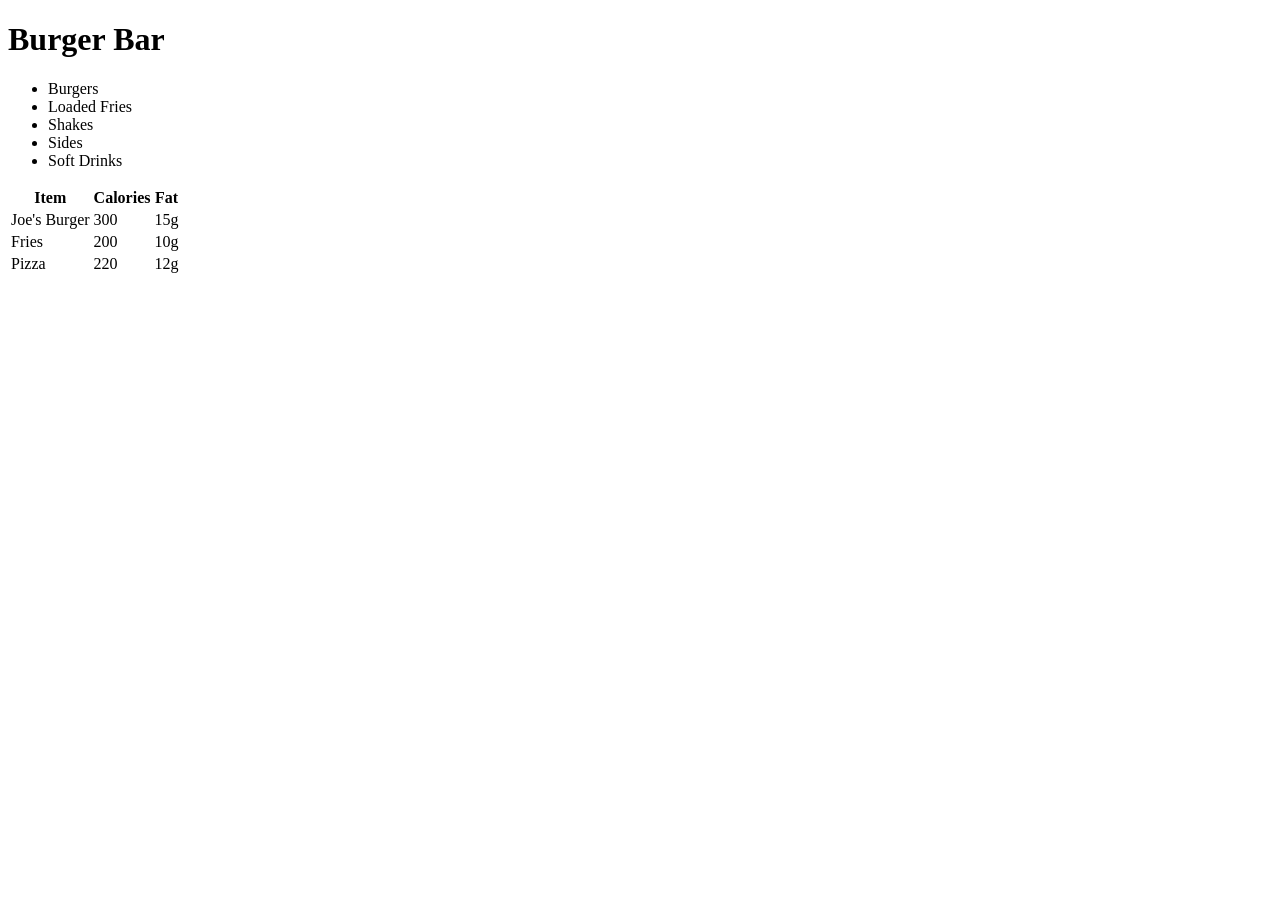
==== index.html @ 71805d34 "Rename style.css.html to index.html" ====
<!DOCTYPE html>
<html>
<head>
	<meta charset="UTF-8">
	<title>Burger Bar</title>
	<link rel="stylesheet" href="BurgerBar.css">

</head>
<body>

 <h1>Burger Bar</h1>

    <ul>
        <li>Burgers</li>
        <li>Loaded Fries</li>
        <li>Shakes</li>
        <li>Sides</li>
        <li>Soft Drinks</li>
    </ul>

    <table>
        <tr>
            <th>Item</th>
            <th>Calories</th>
            <th>Fat</th>
        </tr>
        <tr>
            <td>Joe's Burger</td>
            <td>300</td>
            <td>15g</td>
        </tr>
        <tr>
            <td>Fries</td>
            <td>200</td>
            <td>10g</td>
        </tr>
        <tr>
            <td>Pizza</td>
            <td>220</td>
            <td>12g</td>
        </tr>
    </table>

</body>
</html>
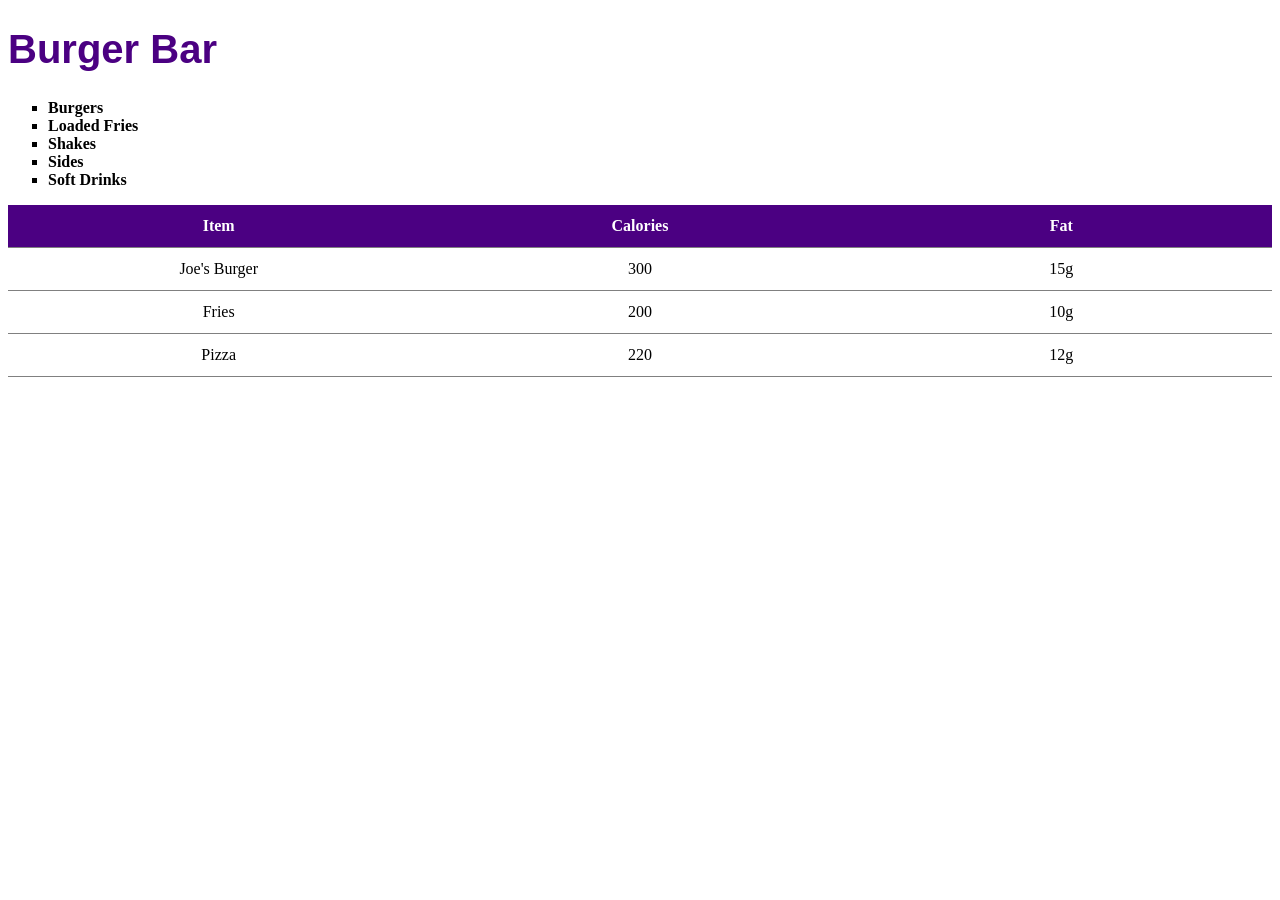
==== commit 70724e02: "Update index.html" ====
--- a/index.html
+++ b/index.html
@@ -3,7 +3,7 @@
 <head>
 	<meta charset="UTF-8">
 	<title>Burger Bar</title>
-	<link rel="stylesheet" href="BurgerBar.css">
+	<link rel="stylesheet" href="style.css">
 
 </head>
 <body>
--- a/style.css
+++ b/style.css
@@ -0,0 +1,40 @@
+h1 {
+    font-family: Arial;
+    font-size: 40px;
+    color: Indigo;
+    font-weight: bold;
+}
+
+ul {
+    list-style-type: square;
+}
+
+li {
+    font-weight: bold;
+}
+
+table {
+    width: 100%;
+    border-collapse: collapse;
+    font-family: Calibri;
+    font-size: 12pt;
+    line-height: 1.125em;
+    table-layout: fixed;
+}
+
+th, td {
+    padding: 12px;
+    border-bottom: 1px solid grey;
+    text-align: center;
+}
+
+th {
+    background-color:indigo;
+    color: white;
+}
+tr:hover {
+    background-color: lightgrey;
+}
+
+
+   
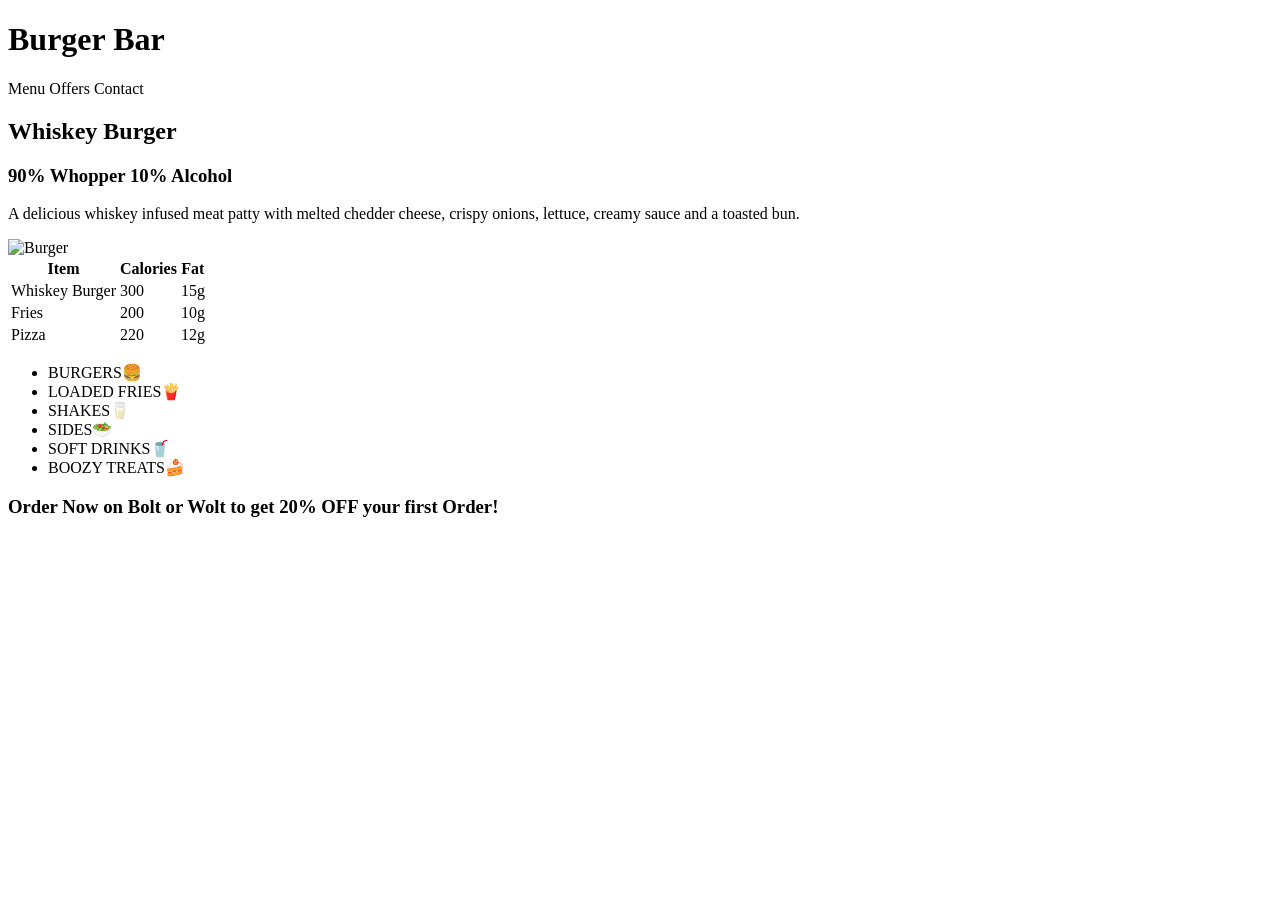
==== commit 1e467b21: "Update index.html" ====
--- a/index.html
+++ b/index.html
@@ -3,20 +3,35 @@
 <head>
 	<meta charset="UTF-8">
 	<title>Burger Bar</title>
-	<link rel="stylesheet" href="style.css">
+	<link rel="stylesheet" href="BurgerBar.css">
 
 </head>
 <body>
 
- <h1>Burger Bar</h1>
 
-    <ul>
-        <li>Burgers</li>
-        <li>Loaded Fries</li>
-        <li>Shakes</li>
-        <li>Sides</li>
-        <li>Soft Drinks</li>
-    </ul>
+<div class="header">
+    <h1>Burger Bar</h1>
+    <div class="nav">
+        <span>Menu</span>
+        <span>Offers</span>
+        <span>Contact</span>
+    </div>
+</div>
+
+
+<div class="hero">
+    <div class="hero-text">
+        <h2>Whiskey Burger</h2>
+        <h3>90% Whopper 10% Alcohol</h3>
+        <p> A delicious whiskey infused meat patty with melted chedder cheese, crispy onions, lettuce, creamy sauce and a toasted bun.
+        </p>
+    </div>
+
+    <div class="hero-image">
+        <img src="burger.png" alt="Burger">
+    </div>
+</div>
+
 
     <table>
         <tr>
@@ -25,7 +40,7 @@
             <th>Fat</th>
         </tr>
         <tr>
-            <td>Joe's Burger</td>
+            <td>Whiskey Burger</td>
             <td>300</td>
             <td>15g</td>
         </tr>
@@ -41,5 +56,32 @@
         </tr>
     </table>
 
+<ul class="menu">
+    <li>
+        BURGERS🍔
+    </li>
+    <li>
+        LOADED FRIES🍟
+    </li>
+    <li>      
+        SHAKES🥛
+    </li>
+    <li>        
+        SIDES🥗
+    </li>
+    <li>
+        SOFT DRINKS🥤
+    </li>
+ <li>
+        BOOZY TREATS🍰
+    </li>
+</ul>
+
+
+<div class="bottombar">
+    <h3>Order Now on Bolt or Wolt to get 20% OFF your first Order!</h3>
+</div>
+
+
 </body>
 </html>
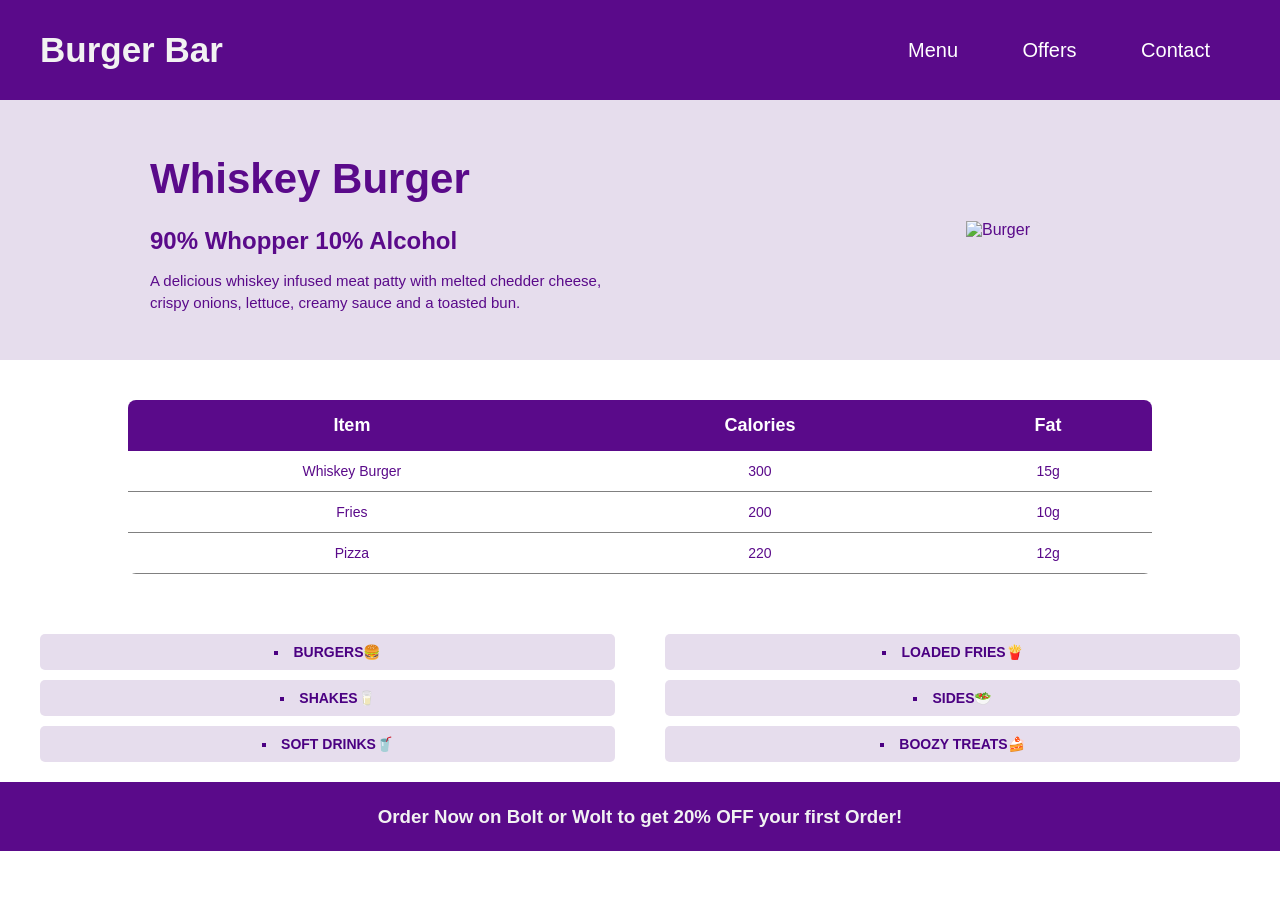
==== commit b068f5c1: "Update index.html" ====
--- a/index.html
+++ b/index.html
@@ -3,7 +3,7 @@
 <head>
 	<meta charset="UTF-8">
 	<title>Burger Bar</title>
-	<link rel="stylesheet" href="BurgerBar.css">
+	<link rel="stylesheet" href="style.css">
 
 </head>
 <body>
--- a/style.css
+++ b/style.css
@@ -0,0 +1,143 @@
+body {
+    font-family: Arial;
+    margin: 0;
+}
+
+/* header at the top of page */
+h1 {
+    font: Calibri;
+    font-size: 35px;
+    font-weight: 800;
+    color: #f2f2f2;
+    background-color: #5a0a8a; 
+    padding: 15px 20px;
+    margin: 0;
+}
+
+
+/* Navigation items in the header at top of page - menu etc */
+.nav span {
+    color: white;
+    margin-left: 10px;
+    margin-right: 50px;
+    font-size: 20px; 
+  }
+
+.header {
+    display: flex;
+    align-items: center;
+    justify-content: space-between;
+    background-color: #5a0a8a;
+    padding: 15px 20px;
+}
+
+
+/* The menu list */
+ul {
+    color: indigo;
+    margin: 0;
+    font-weight: bold;
+    font-size: 14px;
+   text-align:center;
+   list-style-position: inside;
+   padding-left:0;
+}
+.menu {
+    background-color: white;
+    padding: 20px 40px;
+    list-style-type: square;
+    display: grid;              
+    grid-template-columns: 1fr 1fr; 
+    gap: 10px 50px;     
+}
+
+.menu li {
+    padding: 10px;
+    background-color: #e6dded;
+    border-radius: 5px;
+}
+/* hover effect */
+.menu li:hover {
+    background-color: #dcd0e6; 
+}
+
+
+
+/* Burger section (hero) */
+.hero {
+    display: flex;
+    justify-content: space-between;
+    align-items: center;
+    background-color: #e6dded;
+    padding: 20px 150px;
+    color: #5a0a8a;
+}
+
+.hero-text {
+    max-width: 50%;   /*adding this to limit the text inside a text box */
+}
+
+.hero-text h2 {
+    font-size: 42px;
+    margin-bottom: 10px;
+}
+
+.hero-text h3 {
+    font-size: 24px;
+    margin-bottom: 15px;
+}
+
+.hero-text p {
+    font-size: 15px;
+    line-height: 1.5;
+    margin-bottom: 25px;
+}
+
+/* Image of the burger in the hero */
+.hero-image img {
+    width: 350px;
+    padding-right: 100px;
+}
+
+
+/* the nuritional table - general layout */
+table {
+    width: 80%;
+    margin: 40px auto;
+    border-collapse: collapse;
+    background-color: white;
+    border-radius: 8px;
+    overflow: hidden;
+}
+
+/* Top part of the table */
+th {
+    background-color: #5a0a8a;
+    color: white;
+    padding: 15px;
+    font-size: 18px;
+}
+
+/* each table cell */
+td {
+    padding: 12px;
+    text-align: center;
+    font-size: 14px;
+    color: #5a0a8a;
+    border-bottom: 1px solid grey;
+}
+
+/* application of hover effect */
+tr:hover {
+    background-color: #e6dded;
+}
+
+/*the bottom bar of the webpage*/
+.bottombar {
+ background-color: #5a0a8a;
+ color: #f2f2f2;
+ padding: 5px 20px;
+ margin: 0;
+ text-align: center;
+
+}
